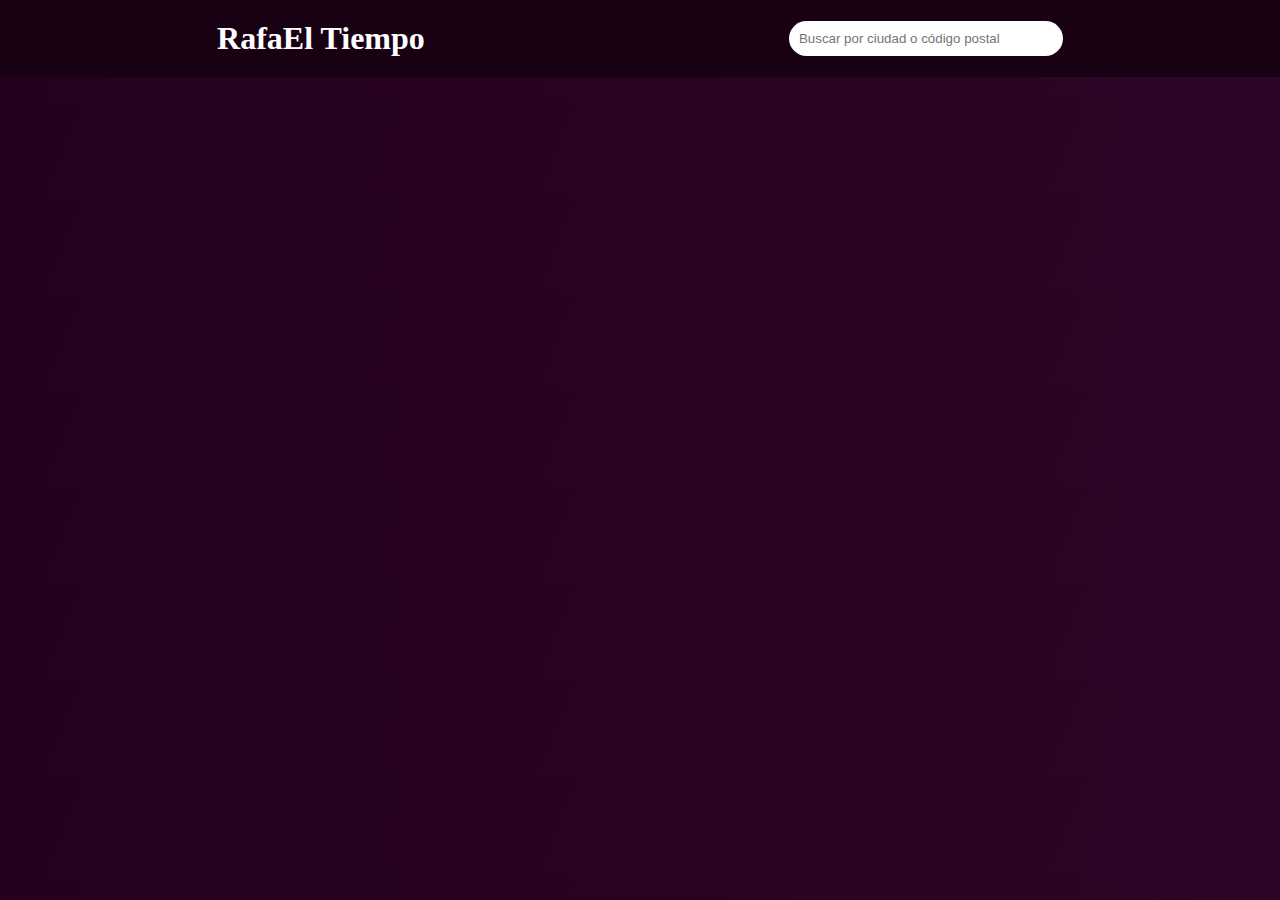
==== index.html @ b2fe5f14 "GeoLocation Fixed, Styling Form Input" ====
<!DOCTYPE html>
<html lang="es">
<head>
    <meta charset="UTF-8">
    <meta name="viewport" content="width=device-width, initial-scale=1.0">
    <link rel="stylesheet" href="styles.css">
    <link rel="stylesheet" href="https://cdnjs.cloudflare.com/ajax/libs/font-awesome/6.4.2/css/all.min.css" integrity="sha512-z3gLpd7yknf1YoNbCzqRKc4qyor8gaKU1qmn+CShxbuBusANI9QpRohGBreCFkKxLhei6S9CQXFEbbKuqLg0DA==" crossorigin="anonymous" referrerpolicy="no-referrer" />
    <link href='https://fonts.googleapis.com/css?family=Raleway' rel='stylesheet'>

    <title>El Tiempo</title>
</head>
<body>

<header>
    <div class="logo"><h2>RafaEl Tiempo</h2></div>

    <div class="search">
        <form id="Buscador">
            <input name="search" type="search" placeholder="Buscar por ciudad o código postal">
            <button><i class="fa fa-search"></i></button>
            

        </form>


    </div>
    <span class="noresults" style="display: none;">No se encontraron resultados</span>




</header>


<section class="menu">
    
</section>

<section class="home" style="display: none;">
    
    <section class="current">
        <div class="temperature">
            <div class="city">
                <p style="font-weight: bold; color: black"></p>
                <h2></h2>
                <p class="minmaxtemperature">
                    <span></span>
                </p>
                <p class="humidity">Humedad: <span class="humiditypercentage"></span>%</p>
               
            </div>
            <img src="images/sun.svg" width="100px" height="100px">
        </div>

       
        
    </section>
    
    <br>

    <section class="timebyhours">
    </section>

    <br><br>
    <div class="timetodayheader">
        <div class="goYesterday"><i id="goPreviousDay" style="display: none" class="fa fa-arrow-circle-left"></i></div>
        <h2>El tiempo <span id="textTimeToday"></span></h2>
        <div class="goTomorrow"><i id="goNextDay" class=" fa fa-arrow-circle-right"></i></div>
    </div>


    <section class="timethisday"></section>
    <br>
 


</section>

<section class="nocity" style="display: none;">
</section>

 <script src="script.js"></script>
</body>
</html>
---- styles.css ----
@font-face {
    font-family: 'Roboto';
    font-style: normal;
    font-weight: 300;
    src: local('Roboto Light'), local('Roboto-Light'), url(https://themes.googleusercontent.com/static/fonts/roboto/v9/Pru33qjShpZSmG3z6VYwnT8E0i7KZn-EPnyo3HZu7kw.woff) format('woff');
}

@font-face {
    font-family: 'Roboto';
    font-style: normal;
    font-weight: 400;
    src: local('Roboto Regular'), local('Roboto-Regular'), url(https://themes.googleusercontent.com/static/fonts/roboto/v9/Xyjz-jNkfiYuJf8UC3Lizw.woff) format('woff');
}

@font-face {
    font-family: 'Roboto';
    font-style: normal;
    font-weight: 500;
    src: local('Roboto Medium'), local('Roboto-Medium'), url(https://themes.googleusercontent.com/static/fonts/roboto/v9/oOeFwZNlrTefzLYmlVV1UD8E0i7KZn-EPnyo3HZu7kw.woff) format('woff');
}

@font-face {
    font-family: 'Roboto';
    font-style: normal;
    font-weight: 700;
    src: local('Roboto Bold'), local('Roboto-Bold'), url(https://themes.googleusercontent.com/static/fonts/roboto/v9/97uahxiqZRoncBaCEI3aWz8E0i7KZn-EPnyo3HZu7kw.woff) format('woff');
}

@font-face {
    font-family: 'Roboto';
    font-style: italic;
    font-weight: 300;
    src: local('Roboto Light Italic'), local('Roboto-LightItalic'), url(https://themes.googleusercontent.com/static/fonts/roboto/v9/7m8l7TlFO-S3VkhHuR0at9Ih4imgI8P11RFo6YPCPC0.woff) format('woff');
}

@font-face {
    font-family: 'Roboto';
    font-style: italic;
    font-weight: 400;
    src: local('Roboto Italic'), local('Roboto-Italic'), url(https://themes.googleusercontent.com/static/fonts/roboto/v9/dFWsweFqlD8ExfyN7Gh_GPesZW2xOQ-xsNqO47m55DA.woff) format('woff');
}

@font-face {
    font-family: 'Roboto';
    font-style: italic;
    font-weight: 500;
    src: local('Roboto Medium Italic'), local('Roboto-MediumItalic'), url(https://themes.googleusercontent.com/static/fonts/roboto/v9/OLffGBTaF0XFOW1gnuHF0dIh4imgI8P11RFo6YPCPC0.woff) format('woff');
}

@font-face {
    font-family: 'Roboto';
    font-style: italic;
    font-weight: 700;
    src: local('Roboto Bold Italic'), local('Roboto-BoldItalic'), url(https://themes.googleusercontent.com/static/fonts/roboto/v9/t6Nd4cfPRhZP44Q5QAjcC9Ih4imgI8P11RFo6YPCPC0.woff) format('woff');
}


* {
    margin: 0;
    box-sizing: border-box;
}



header {
    display: flex;
    flex-direction: row;
    flex-wrap: wrap;
    align-items: center;
    justify-content: space-around;
    padding: 20px 35px;
    background: #180113;

    /*background-image: linear-gradient( 111.4deg,  rgba(7,7,9,1) 6.5%, rgba(27,24,113,1) 93.2% );*/

    width: 100%;
    margin-bottom: 20px;
}

@media only screen and (min-width: 992px) {
    input {
        min-width: 250px;
        max-width: 300px;
    }
}


@media only screen and (max-width: 530px) {
    header .logo {
        padding-bottom: 15px;
    }

    header {
        flex-direction: column;
        padding: 20px 0px;
    }

    header .search {
        display: flex;
        padding: 5px 0;
        align-items: center;
        justify-content: center;
    }

    header .search form{
        display: flex;
        position: relative;
        width: 100%;
        justify-content: center;
        max-width: 100%;
    }

}

header h2{
    font-size: 2em;
    color: white;
}

header .search{
    background-color: white;
    border-radius: 100px;
}

header .search form input{
    padding: 10px 10px;
    outline: none;
    border: none;
    background-color: transparent;
}

header .search form button{
    background-color: transparent;
    padding: 10px 10px;
    position: relative;
    color: black;
    border: none;
}

header .search form input.error::placeholder{
    color: rgb(255, 0, 0);
}

body {
    width: 100%;
    display: flex;
    flex-direction: column;
    background-image: linear-gradient( 111.4deg,  rgb(36, 2, 30) 6.5%, rgb(44, 4, 37) 93.2% );
    font-family: 'Roboto', 'Times new Roman';
}

.home {
    display: flex;
    flex-direction: column;
    align-items: center;
    width: 100%;
    max-width: 100%;
    
}


.home .current {
    max-width: 100%;
    display: flex;
    flex-direction: row;
    align-items: center;
    justify-content: center;
    gap: 30px;
    flex-wrap: wrap;
}

.home .current .temperature {
    width: 100%;
    display: flex;
    flex-direction: row;
    align-items: center;
    justify-content: space-between;
    background-color: white;
    border-radius: 20px;
    width: 500px;
    padding: 10px 50px;
    min-height: 150px;

}

.home .current .temperature .city h2{
    font-size: 48px;
}

.home .current .temperature .city p{
    font-size: 18px;
    color: #777;
}


.timebyhours {
    width: 1000px;
    max-width: 100%;
    display: flex;
    flex-direction: row;
    flex-wrap: nowrap;
    overflow-x: scroll;
    color: #3b3a3a;
    padding: 15px 0;
    background-color: white;
    border-radius: 6px;
}

.timebyhours::-webkit-scrollbar{
    width: 100%;
    height: 8px;
}

.timebyhours::-webkit-scrollbar-track {
    background: #f1f1f1;
    border-radius: 10px;
}


/* Handle */
.timebyhours::-webkit-scrollbar-thumb {
    background: #888;
    border-radius: 10px;
  }
  
  /* Handle on hover */
  .timebyhours::-webkit-scrollbar-thumb:hover {
    background: #555;
  }

.timebyhours .hourbyhour{
    display: flex;
    flex-direction: column;
    min-width: 80px;
    justify-content: center;
    text-align: center;
    background-color: transparent;
    color: rgb(0, 0, 0);
}

.hourbyhour:not(:first-child){
    border-left: 2px solid #c4c4c4;
    border-radius: 2px;
}

.hourbyhour-temperature {
    min-height: 250px;
    height: 250px;
}

.temperatureimg {
    display: flex;
    flex-direction: column;
    align-items: center;
    max-height: 250px; 
    /*height: 50px;  50 to 250px 5px por cada grado que baje */
}

.temperatureimg img{
    width: 32px;
    height: 32px;
}

.viento {
    transform: rotate(--dirviento);
}

.timetoday {
    max-width: 100%;
    text-align: center;
    overflow-x: auto;
}

.timetodaytable{
    max-width: 100%;
    width: 1000px;
}

.timetodaytable table{
    border: none;
}

.timetoday table tbody tr:nth-child(even){
    background-color: #cacaca;
}

.timetoday table tr {
    height: 30px;
}

.timethisday {
    display: flex;
    flex-direction: column;
    width: 1000px;
    max-width: 100%;
    overflow-x: hidden;
    border-radius: 15px;

}

.ttd-row {
    display: flex;
    flex-direction: row;
    align-items: center;
    text-align: center;
    justify-content: center;
    background-color: white;
}

.ttd-row:nth-child(odd){
    background-color: rgb(247, 245, 245);
}

.header-row {
    font-weight: bold;
    color: white;
}




.info-row {
    background-color: grey;
    padding: 20px 30px;
    flex-direction: row;
    flex-wrap: wrap;
    column-gap: 55px;
    row-gap: 30px;
}

.moreinfobutton {
    min-width: 20px;
    max-width: 20px;
}

.more-data {
    position: relative;
    display: flex;
    flex-direction: column;
}

.ttd-col{
    flex: 1;
    min-width: 100px;
    padding: 10px 0;
}


.header-row .ttd-col{
    background-color: #1d7eb6;
}

.ttd-row:not(:first-child){
    border-bottom: 1px solid #cccccc;
}

@media only screen and (max-width: 530px) {
    .onlydesktop {
        display: none;
    }
}

.timetodayheader {
    display: flex;
    flex-direction: row;
    align-items: center;
    column-gap: 15px;
    padding: 10px 0;
    color: white;
}

.timetodayheader i{
    color: #1d7eb6;
    cursor: pointer;
}

.timetodayheader .hide{
    display: none;
}

.noresults {
    color: yellow;
    text-shadow: 3px 0px 7px rgba(81,67,21,0.8), -3px 0px 7px rgba(81,67,21,0.8), 0px 4px 7px rgba(81,67,21,0.8);
}

.temperature img.sun {
    animation: rotatesun 5s linear infinite;
}

 @keyframes rotatesun {
    0% {
        transform: rotate(0) scale(1);
    }

    50% {
        transform: rotate(180deg) scale(1.2);
    }

    100% {
        transform: rotate(360deg) scale(1);
    }
 }
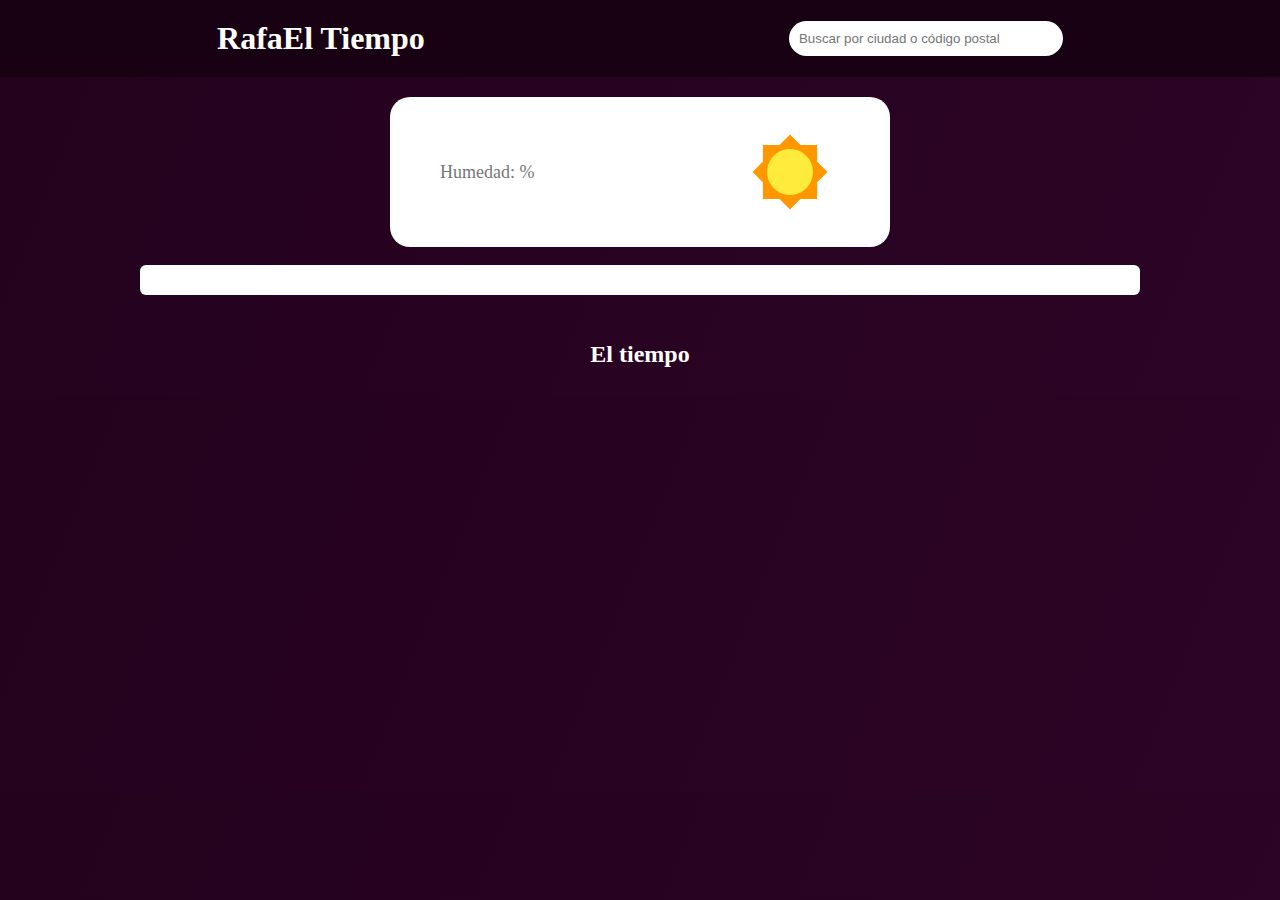
==== commit 769412d5: "Añadido elección de ciudad en los resultados de búsqueda" ====
--- a/index.html
+++ b/index.html
@@ -22,6 +22,11 @@
 
         </form>
 
+    <div class="results" style="display: none;">
+        <ul class="cityresults">
+           
+        </ul>
+    </div>
 
     </div>
     <span class="noresults" style="display: none;">No se encontraron resultados</span>
@@ -36,10 +41,12 @@
     
 </section>
 
-<section class="home" style="display: none;">
-    
+<section class="home">    
     <section class="current">
         <div class="temperature">
+            <div class="favorite">
+                <i class="fa-regular fa-star" title="Marcar localización como favorito"></i>
+            </div>
             <div class="city">
                 <p style="font-weight: bold; color: black"></p>
                 <h2></h2>
--- a/styles.css
+++ b/styles.css
@@ -120,6 +120,7 @@
 header .search{
     background-color: white;
     border-radius: 100px;
+    position: relative;
 }
 
 header .search form input{
@@ -141,12 +142,60 @@
     color: rgb(255, 0, 0);
 }
 
+.search .results {
+    background-color: white;
+    top: 60px;
+    z-index: 99999;
+    position: absolute;
+    width: 300px;
+    max-width: 350px;
+    padding: 0px 0px;
+    border: 1px solid black;
+}
+
+.search .results ul{
+    list-style-type: none;
+    padding: 0;
+}
+
+.search .results ul > li {
+    font-size: 0.9em;
+    cursor: pointer;
+    background-color: white;
+    padding: 3px 10px;
+    overflow: hidden;
+    white-space: nowrap;
+    text-overflow: ellipsis;
+}
+
+.search .results ul > li:hover {
+    background-color: #dad7d7;
+}
+
+.search .results ul > li:not(:last-child){
+    border-bottom: 1px solid black;
+}
+
+
 body {
     width: 100%;
     display: flex;
     flex-direction: column;
     background-image: linear-gradient( 111.4deg,  rgb(36, 2, 30) 6.5%, rgb(44, 4, 37) 93.2% );
     font-family: 'Roboto', 'Times new Roman';
+    animation: fadeInAnimation ease 3s;
+    animation-iteration-count: 1;
+    animation-fill-mode: forwards;
+
+}
+
+@keyframes fadeInAnimation {
+    0% {
+        opacity: 0;
+    }
+    100% {
+        opacity: 1;
+     }
 }
 
 .home {
@@ -155,6 +204,8 @@
     align-items: center;
     width: 100%;
     max-width: 100%;
+    transition: all 0.5s ease;
+
     
 }
 
@@ -170,6 +221,7 @@
 }
 
 .home .current .temperature {
+    position: relative;
     width: 100%;
     display: flex;
     flex-direction: row;
@@ -399,4 +451,12 @@
     100% {
         transform: rotate(360deg) scale(1);
     }
+ }
+
+ .favorite {
+    cursor: pointer;
+    position: absolute;
+    right: 15px;
+    top: 15px;
+    font-size: 1.5em;
  }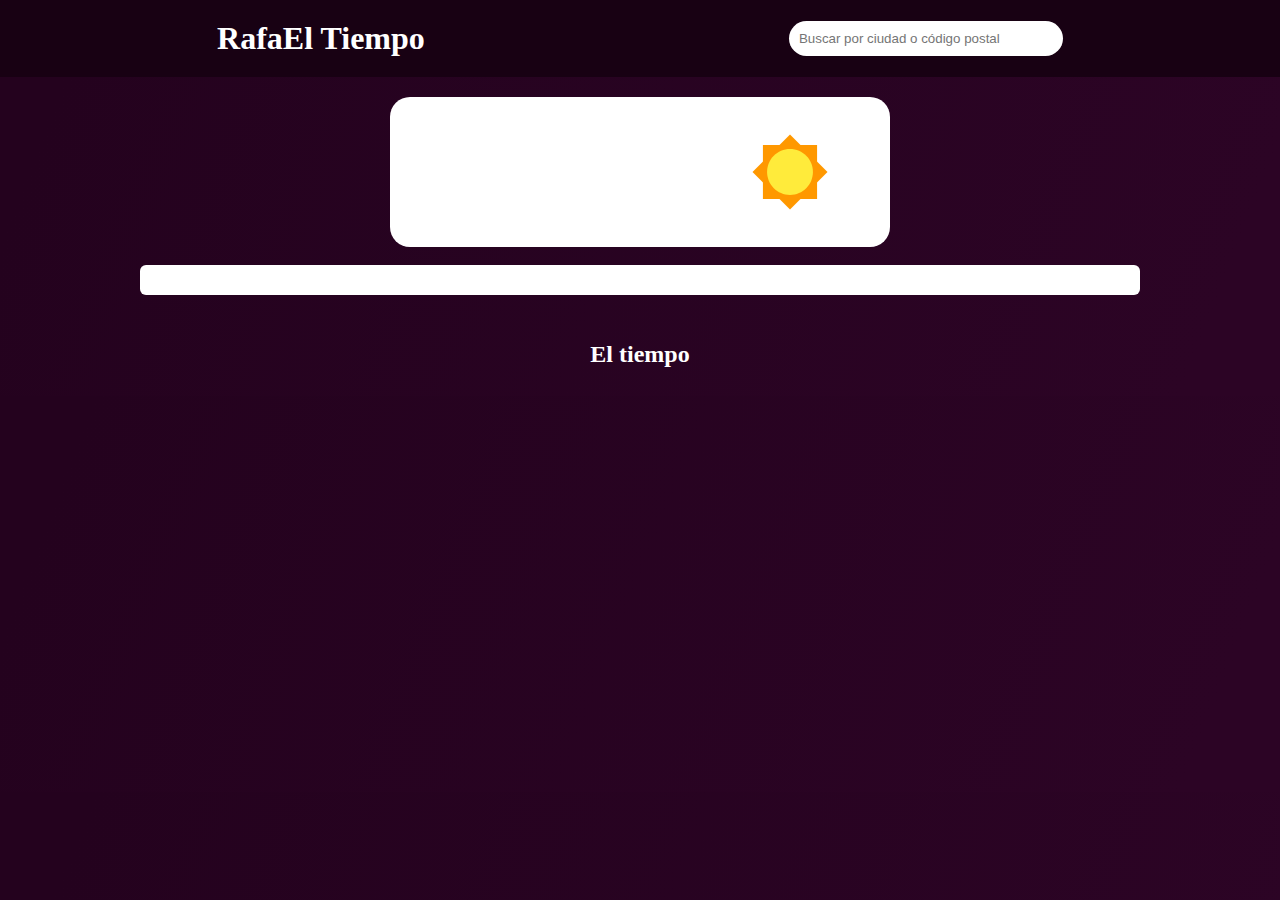
==== commit 90dcd60c: "Add flags" ====
--- a/index.html
+++ b/index.html
@@ -28,6 +28,7 @@
         </ul>
     </div>
 
+
     </div>
     <span class="noresults" style="display: none;">No se encontraron resultados</span>
 
@@ -45,7 +46,7 @@
     <section class="current">
         <div class="temperature">
             <div class="favorite">
-                <i class="fa-regular fa-star" title="Marcar localización como favorito"></i>
+                
             </div>
             <div class="city">
                 <p style="font-weight: bold; color: black"></p>
@@ -53,7 +54,7 @@
                 <p class="minmaxtemperature">
                     <span></span>
                 </p>
-                <p class="humidity">Humedad: <span class="humiditypercentage"></span>%</p>
+                <p class="humidity"></p>
                
             </div>
             <img src="images/sun.svg" width="100px" height="100px">
--- a/styles.css
+++ b/styles.css
@@ -147,22 +147,25 @@
     top: 60px;
     z-index: 99999;
     position: absolute;
-    width: 300px;
-    max-width: 350px;
+    width: 350px;
+    max-width: 100vw;
+    max-height: 200px;
     padding: 0px 0px;
     border: 1px solid black;
+    overflow-y: auto;
 }
 
 .search .results ul{
     list-style-type: none;
     padding: 0;
+    margin: 0;
 }
 
 .search .results ul > li {
     font-size: 0.9em;
     cursor: pointer;
     background-color: white;
-    padding: 3px 10px;
+    padding: 10px 10px;
     overflow: hidden;
     white-space: nowrap;
     text-overflow: ellipsis;
@@ -171,6 +174,7 @@
 .search .results ul > li:hover {
     background-color: #dad7d7;
 }
+
 
 .search .results ul > li:not(:last-child){
     border-bottom: 1px solid black;
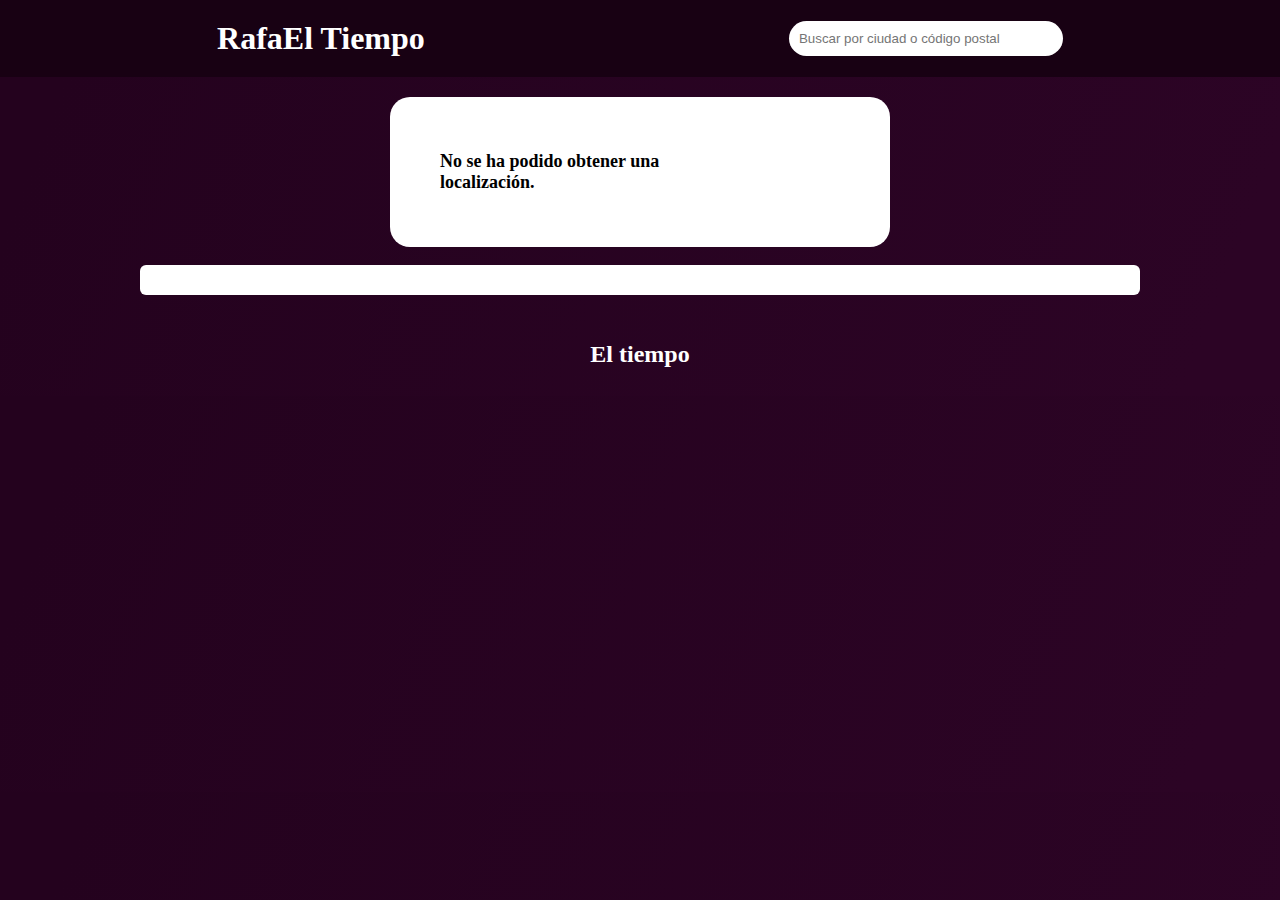
==== commit fa2e38c8: "Añadido mensaje si no se encuentra localización" ====
--- a/index.html
+++ b/index.html
@@ -49,7 +49,7 @@
                 
             </div>
             <div class="city">
-                <p style="font-weight: bold; color: black"></p>
+                <p style="font-weight: bold; color: black">No se ha podido obtener una localización.</p>
                 <h2></h2>
                 <p class="minmaxtemperature">
                     <span></span>
@@ -57,7 +57,7 @@
                 <p class="humidity"></p>
                
             </div>
-            <img src="images/sun.svg" width="100px" height="100px">
+            <img src="images/empty.png" width="100px" height="100px">
         </div>
 
        
--- a/styles.css
+++ b/styles.css
@@ -255,7 +255,7 @@
     display: flex;
     flex-direction: row;
     flex-wrap: nowrap;
-    overflow-x: scroll;
+    overflow-x: auto;
     color: #3b3a3a;
     padding: 15px 0;
     background-color: white;
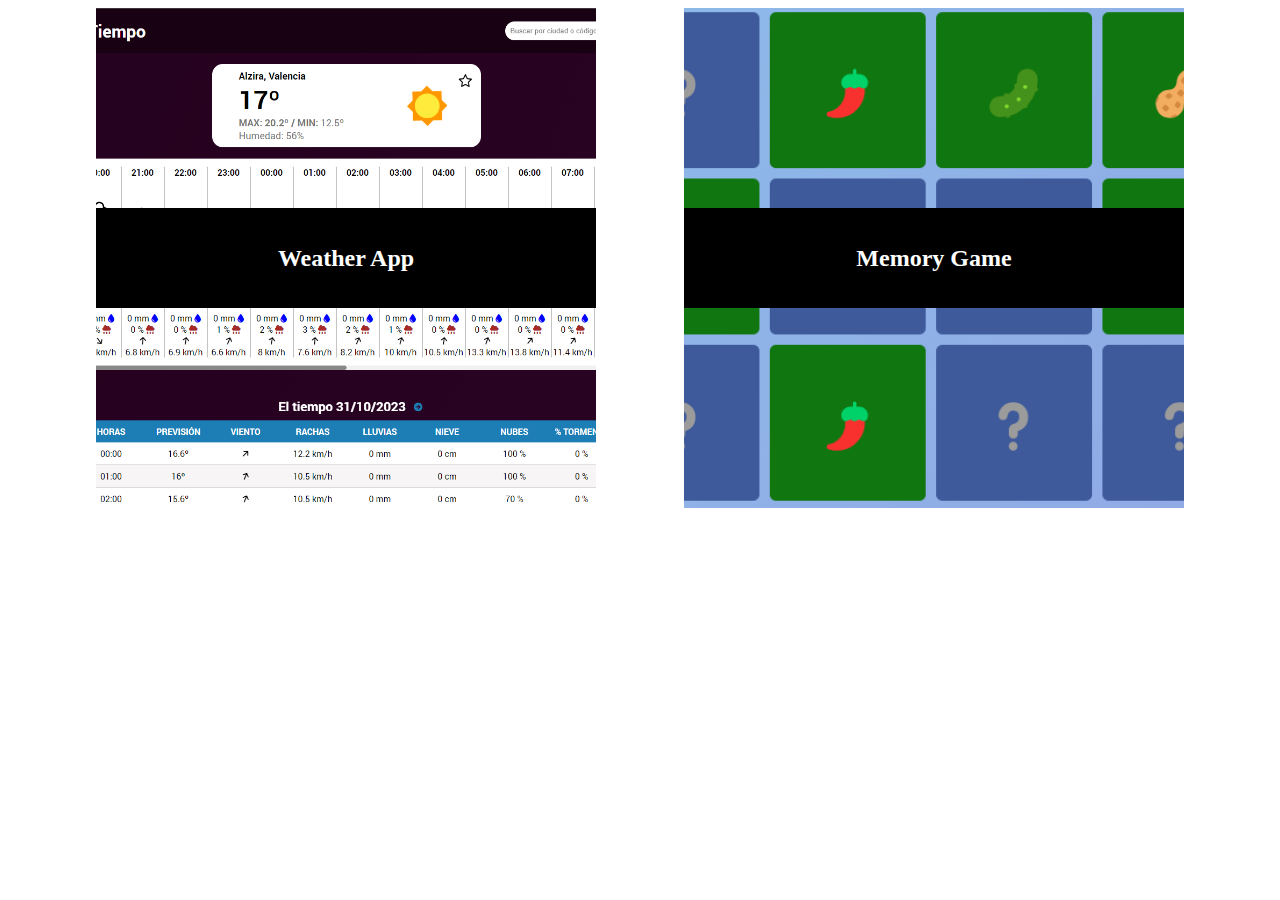
==== commit 58e7ea8d: "Add index to page" ====
--- a/index.html
+++ b/index.html
@@ -1,93 +1,59 @@
-<!DOCTYPE html>
-<html lang="es">
-<head>
-    <meta charset="UTF-8">
-    <meta name="viewport" content="width=device-width, initial-scale=1.0">
-    <link rel="stylesheet" href="styles.css">
-    <link rel="stylesheet" href="https://cdnjs.cloudflare.com/ajax/libs/font-awesome/6.4.2/css/all.min.css" integrity="sha512-z3gLpd7yknf1YoNbCzqRKc4qyor8gaKU1qmn+CShxbuBusANI9QpRohGBreCFkKxLhei6S9CQXFEbbKuqLg0DA==" crossorigin="anonymous" referrerpolicy="no-referrer" />
-    <link href='https://fonts.googleapis.com/css?family=Raleway' rel='stylesheet'>
-
-    <title>El Tiempo</title>
-</head>
-<body>
-
-<header>
-    <div class="logo"><h2>RafaEl Tiempo</h2></div>
-
-    <div class="search">
-        <form id="Buscador">
-            <input name="search" type="search" placeholder="Buscar por ciudad o código postal">
-            <button><i class="fa fa-search"></i></button>
-            
-
-        </form>
-
-    <div class="results" style="display: none;">
-        <ul class="cityresults">
-           
-        </ul>
-    </div>
-
-
-    </div>
-    <span class="noresults" style="display: none;">No se encontraron resultados</span>
-
-
-
-
-</header>
-
-
-<section class="menu">
-    
-</section>
-
-<section class="home">    
-    <section class="current">
-        <div class="temperature">
-            <div class="favorite">
-                
-            </div>
-            <div class="city">
-                <p style="font-weight: bold; color: black">No se ha podido obtener una localización.</p>
-                <h2></h2>
-                <p class="minmaxtemperature">
-                    <span></span>
-                </p>
-                <p class="humidity"></p>
-               
-            </div>
-            <img src="images/empty.png" width="100px" height="100px">
-        </div>
-
-       
-        
-    </section>
-    
-    <br>
-
-    <section class="timebyhours">
-    </section>
-
-    <br><br>
-    <div class="timetodayheader">
-        <div class="goYesterday"><i id="goPreviousDay" style="display: none" class="fa fa-arrow-circle-left"></i></div>
-        <h2>El tiempo <span id="textTimeToday"></span></h2>
-        <div class="goTomorrow"><i id="goNextDay" class=" fa fa-arrow-circle-right"></i></div>
-    </div>
-
-
-    <section class="timethisday"></section>
-    <br>
- 
-
-
-</section>
-
-<section class="nocity" style="display: none;">
-</section>
-
- <script src="script.js"></script>
-</body>
-</html>
-
+<!DOCTYPE html>
+<html lang="es">
+<head>
+    <meta charset="UTF-8">
+    <meta name="viewport" content="width=device-width, initial-scale=1.0">
+    <title>Rduran</title>
+</head>
+<style>
+.projects{
+    display: flex;
+    flex-flow: row wrap;
+    width: 100%;
+    align-items: center;
+    justify-content: space-evenly;
+}
+
+.card {
+    position: relative;
+    display: flex;
+    flex-flow: column wrap;
+    align-items: center;
+    justify-content: center;
+    width: 500px;
+    height: 500px;
+    background-color: blue;
+}
+
+.card h2{
+    display: flex;
+    width: 100%;
+    height: 100px;
+    align-items: center;
+    justify-content: center;
+    background-color: black;
+    color: white;
+}
+
+.card h2 a{
+    text-decoration: none;
+    color: white;
+}
+
+</style>
+<body>
+
+<div class="projects">
+    <div class="card" style="background: url('weather.png'); background-size: cover; background-repeat: no-repeat; background-position: center;">
+        <h2><a target="_blank" href="/weather">Weather App</a></h2>
+    </div>
+
+    <div class="card" style="background: url('memgame.png'); background-size: cover; background-repeat: no-repeat; background-position: center;">
+        <h2><a target="_blank" href="/memgame">Memory Game</a></h2>
+    </div>
+
+    
+</div>
+
+</body>
+</html>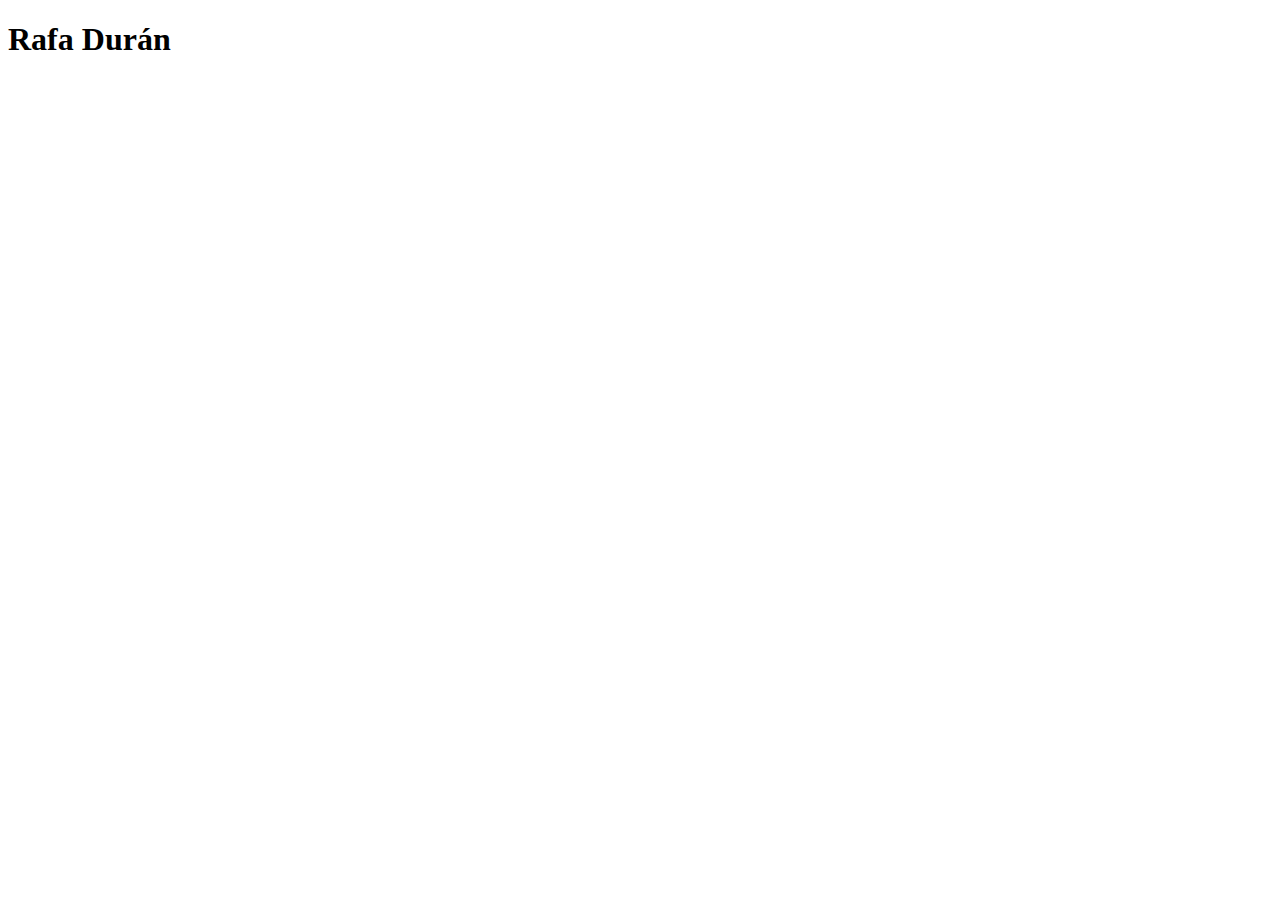
==== commit 1f485203: "Remove projects from home page" ====
--- a/index.html
+++ b/index.html
@@ -43,7 +43,8 @@
 </style>
 <body>
 
-<div class="projects">
+
+<!-- <div class="projects">
     <div class="card" style="background: url('weather.png'); background-size: cover; background-repeat: no-repeat; background-position: center;">
         <h2><a target="_blank" href="/weather">Weather App</a></h2>
     </div>
@@ -53,7 +54,7 @@
     </div>
 
     
-</div>
-
+</div> -->
+<h1>Rafa Durán</h1>
 </body>
 </html>